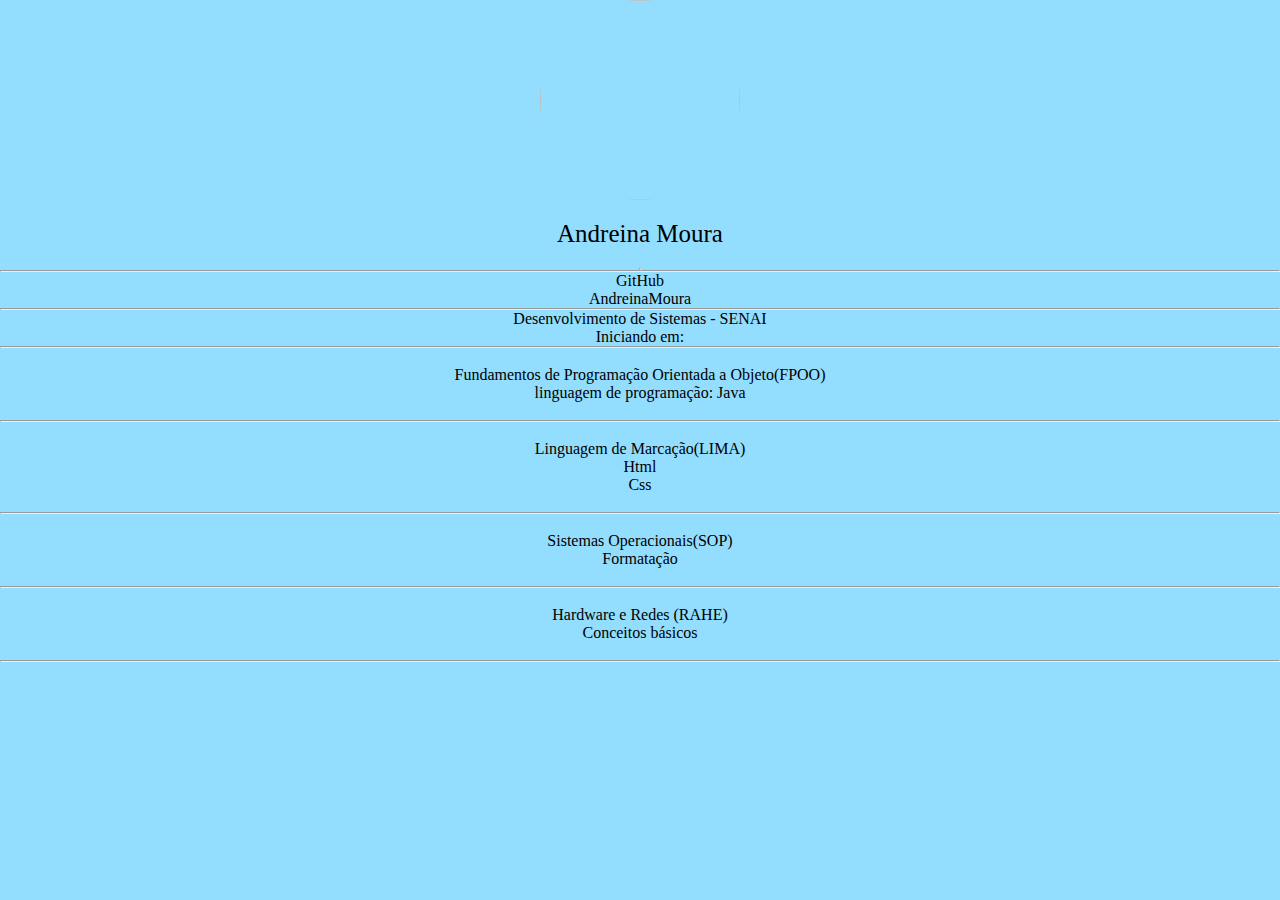
==== index.html @ cfced474 "Projeto" ====
<html lang="en">
<head>
    <meta charset="UTF-8">
    <meta http-equiv="X-UA-Compatible" content="IE=edge">
    <meta name="viewport" content="width=device-width, initial-scale=1.0">
    <link rel="stylesheet" href="style/style.css">
    <title>Andreina Moura</title>
</head>
<body>
    <header>
        <div >
            <img class="image" src="../pasta aleatória/img/img.png"/>
        </div>
        <div class="titulo">
            <p>Andreina Moura</p>
        </div>   
        <hr>    
    </header>
    <div class="textinho">
        <hr>
        <p>GitHub</p>
        <p>AndreinaMoura</p>
        <hr>
        <p>Desenvolvimento de Sistemas - SENAI</p>
        <p>Iniciando em:<br></p>
        <hr>
        <div>
            <p><br>Fundamentos de Programação Orientada a Objeto(FPOO)</p>
            <p>linguagem de programação: Java</p>
            <p><br></p>
        </div>
        <hr>
        <div>
            <p><br>Linguagem de Marcação(LIMA)</p>
            <p>Html</p>
            <p>Css</p>
            <p><br></p>
        </div>
        <hr>
        <div>
            <p><br>Sistemas Operacionais(SOP)</p>
            <p>Formatação</p>
            <p><br></p>
        </div>
        <hr>
        <div>
            <p><br>Hardware e Redes (RAHE)</p>
            <p>Conceitos básicos</p>
            <p><br></p>
        </div>
        <hr>
    </div>
</body>
</html>
---- style/style.css ----
*{
    margin: 0;
    padding: 0;
    background-color:rgb(147, 221, 255);
}

header{
    display: flex;
    height: 30%;
    align-items: center;
    flex-direction: column;
    justify-content:space-between;
}

.image{
    display: flex;
    align-items: center;
    height: 200px;
    width: 200px;
    border-radius: 100%;
}

.textinho{
    display: flex;
    color: black;
    text-align: center;
    flex-direction: column;
}
.titulo{
    font-size:25px;
    display: flex;
    color: black;
}
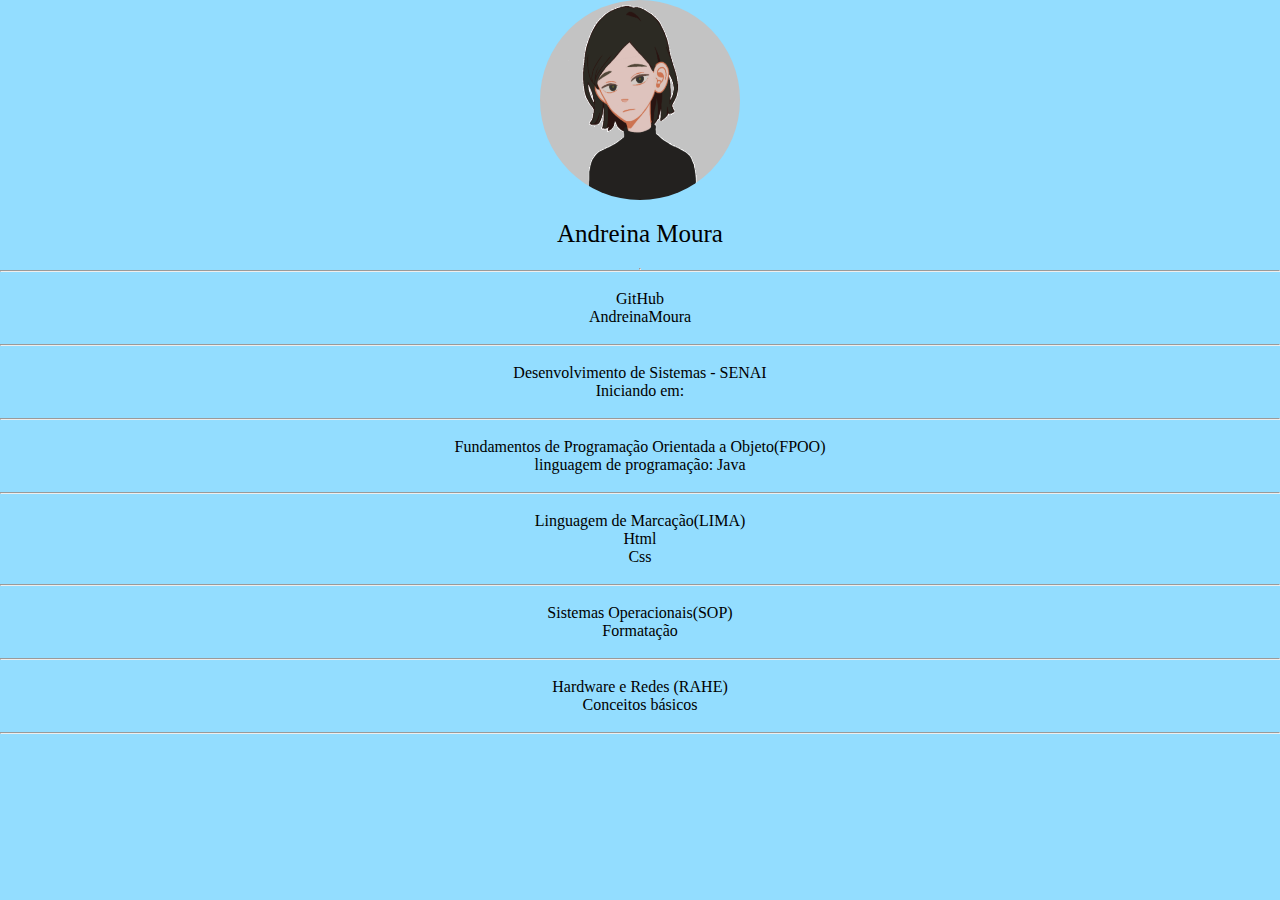
==== commit 35b74421: "Projeto" ====
--- a/index.html
+++ b/index.html
@@ -9,7 +9,7 @@
 <body>
     <header>
         <div >
-            <img class="image" src="../pasta aleatória/img/img.png"/>
+            <img class="image" src="img/img.png"/>
         </div>
         <div class="titulo">
             <p>Andreina Moura</p>
@@ -18,11 +18,15 @@
     </header>
     <div class="textinho">
         <hr>
+		<p><br></p>
         <p>GitHub</p>
         <p>AndreinaMoura</p>
+		<p><br></p>
         <hr>
+		<p><br></p>
         <p>Desenvolvimento de Sistemas - SENAI</p>
-        <p>Iniciando em:<br></p>
+        <p>Iniciando em:</p>
+		<p><br></p>
         <hr>
         <div>
             <p><br>Fundamentos de Programação Orientada a Objeto(FPOO)</p>
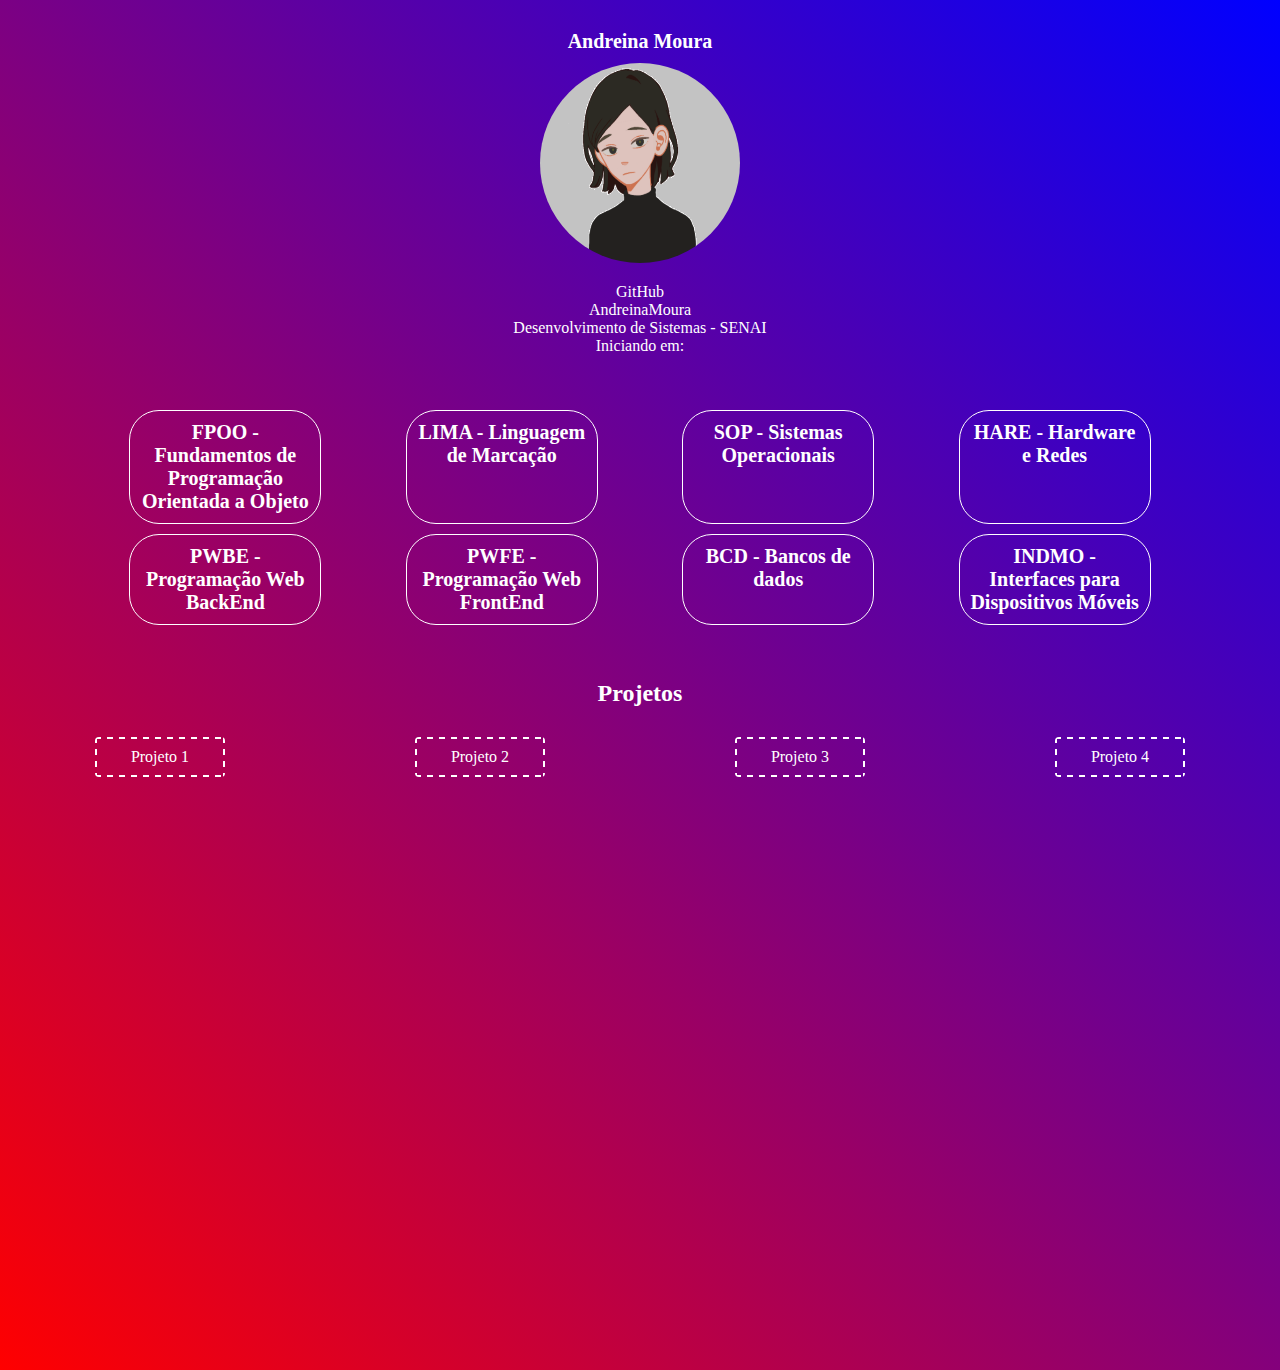
==== commit db289e6a: "projeto" ====
--- a/index.html
+++ b/index.html
@@ -1,58 +1,100 @@
 <html lang="en">
+
 <head>
     <meta charset="UTF-8">
     <meta http-equiv="X-UA-Compatible" content="IE=edge">
     <meta name="viewport" content="width=device-width, initial-scale=1.0">
-    <link rel="stylesheet" href="style/style.css">
+    <link rel="stylesheet" href="style.css">
     <title>Andreina Moura</title>
 </head>
+
 <body>
-    <header>
-        <div >
-            <img class="image" src="img/img.png"/>
-        </div>
+    <div class="header">
         <div class="titulo">
             <p>Andreina Moura</p>
-        </div>   
-        <hr>    
-    </header>
+        </div>
+        <div>
+            <img class="image" src="./img/img.png" />
+        </div>
+    </div>
     <div class="textinho">
-        <hr>
-		<p><br></p>
         <p>GitHub</p>
-        <p>AndreinaMoura</p>
-		<p><br></p>
-        <hr>
-		<p><br></p>
+        <a href="https://github.com/AndreinaMoura">AndreinaMoura</a>
         <p>Desenvolvimento de Sistemas - SENAI</p>
         <p>Iniciando em:</p>
-		<p><br></p>
-        <hr>
-        <div>
-            <p><br>Fundamentos de Programação Orientada a Objeto(FPOO)</p>
-            <p>linguagem de programação: Java</p>
-            <p><br></p>
+    </div>
+    <main>
+        <div class="box">
+            <div class="card c">
+                <p class="titulo" id="mat">FPOO - Fundamentos de Programação Orientada a Objeto</p>
+                <p id="p"></p>
+            </div>
+            <div class="card c2">
+                <p class="titulo" id="mat2">LIMA - Linguagem de Marcação</p>
+                <p id="p2"></p>
+            </div>
+            <div class="card c3">
+                <p class="titulo" id="mat3">SOP - Sistemas Operacionais</p>
+                <p id="p3"></p>
+            </div>
+            <div class="card c4">
+                <p class="titulo" id="mat4">HARE - Hardware e Redes</p>
+                <p id="p4"></p>
+            </div>
         </div>
-        <hr>
-        <div>
-            <p><br>Linguagem de Marcação(LIMA)</p>
-            <p>Html</p>
-            <p>Css</p>
-            <p><br></p>
-        </div>
-        <hr>
-        <div>
-            <p><br>Sistemas Operacionais(SOP)</p>
-            <p>Formatação</p>
-            <p><br></p>
-        </div>
-        <hr>
-        <div>
-            <p><br>Hardware e Redes (RAHE)</p>
-            <p>Conceitos básicos</p>
-            <p><br></p>
-        </div>
-        <hr>
+        <div class="box">
+            <div class="card c5">
+                <p class="titulo" id="mat5">PWBE - Programação Web BackEnd</p>
+                <p id="p5"></p>
+                <p id="p6"></p>
+                <p id="p7"></p>
+                <p id="p8"></p>
+            </div>
+            <div class="card c6">
+                <p class="titulo" id="mat6">PWFE - Programação Web FrontEnd</p>
+                <p id="p9"></p>
+                <p id="p10"></p>
+                <p id="p11"></p>
+                <p id="p12"></p>
+            </div>
+            <div class="card c7">
+                <p class="titulo" id="mat7">BCD - Bancos de dados</p>
+                <p id="p13"></p>
+                <p id="p14"></p>
+                <p id="p15"></p>
+                <p id="p16"></p>
+            </div>
+            <div class="card c8">
+                <p class="titulo" id="mat8">INDMO - Interfaces para Dispositivos Móveis</p>
+                <p id="p17"></p>
+                <p id="p18"></p>
+                <p id="p19"></p>
+                <p id="p20"></p>
+            </div>
+    </main>
+    </div>
+    <h2>Projetos</h2>
+    <!-- <div class="box">
+        <div class="cad"><a onClick="projeto1()" href="">Projeto 1</a></div>
+        <div class="cad"><a onClick="projeto2()" href="../back/projetoWhatsapp/whatsapp/pastinha/pagina1.html">Projeto
+                2</a></div>
+        <div class="cad"><a onClick="projeto3()" href="../back/projetoPinterest/pinterest/home.html">Projeto 3</a></div>
+        <div class="cad"><a onClick="projeto4()"
+                href="../back/projetoJava/projeto/ProjetoMercado/bin/visao/LoginForm.class">Projeto 4</a></div>
+    </div> -->
+    <div class="box">
+        <div class="cad"><a onClick="projeto1()" ondblClick="fechaProjeto()">Projeto 1</a></div>
+        <div class="cad"><a onClick="projeto2()" ondblClick="fechaProjeto()">Projeto
+                2</a></div>
+        <div class="cad"><a onClick="projeto3()" ondblClick="fechaProjeto()">Projeto 3</a></div>
+        <div class="cad"><a onClick="projeto4()" ondblClick="fechaProjeto()">Projeto 4</a></div>
+    </div>
+    <div class="preview model">
+        <p id="preview"></p>
+        <p id="text"></p>
+        <img src="" alt="" id="imagens">
     </div>
 </body>
+<script src="script.js"></script>
+
 </html>--- a/style.css
+++ b/style.css
@@ -0,0 +1,137 @@
+* {
+    margin: 0;
+    padding: 0;
+    box-sizing: border-box;
+}
+
+body {
+    height: 150vh;
+    width: 100vw;
+    background-repeat: no-repeat;
+    background: linear-gradient(45deg, red, blue) border-box; 
+    color: white;
+    align-items: center;
+} 
+
+main{
+  margin: 50px;
+}
+
+.header {
+    align-items: center;
+    display: flex;
+    flex-direction: column;
+    margin: 20px;
+}
+
+.header p{
+  margin: 10px;
+}
+
+.image {
+    display: flex;
+    align-items: center;
+    height: 200px;
+    width: 200px;
+    border-radius: 100%;
+}
+
+.textinho {
+    display: flex;
+    color: white;
+    text-align: center;
+    flex-direction: column;
+}
+
+.titulo {
+    font-size: 20px;
+    font-weight: bold;
+    color: white;
+    display: flex;
+    flex-direction: row;
+    text-align: center;
+    display: contents;
+}
+
+.card {
+    border: 1px solid;
+    border-radius: 30px;
+    padding: 10px;
+    width: 15vw;
+    margin: 5px;
+    text-align: center;
+}
+
+.box {
+    display: flex;
+    flex-wrap: wrap;
+    justify-content: space-evenly;
+}
+
+a {
+    text-decoration: none;
+    color: white;
+}
+
+a:hover {
+    cursor: pointer;
+}
+.cad {
+    margin:auto;
+    height:40px;
+    width:130px;
+    border-radius:4px;
+    text-align: center;
+    display: table;
+    font-size:1em;
+    background: -webkit-linear-gradient(left, #fff 50%, transparent 50%), 
+    -webkit-linear-gradient(left, #fff 50%, transparent 50%), 
+    -webkit-linear-gradient(top, #fff 50%, transparent 50%), 
+    -webkit-linear-gradient(top, #fff 50%, transparent 50%);
+  }
+  .cad a {
+    display: table-cell;
+    vertical-align: middle;
+    text-decoration:none;
+  }
+  .cad {
+    background-size: 12px 2px, 12px 2px, 2px 12px, 2px 12px;
+    background-repeat: repeat-x, repeat-x, repeat-y, repeat-y;
+    background-position: 0 0, left bottom, 0 0, right 0;
+  }
+  .cad:hover {
+    -webkit-animation: anima-borda 10s linear infinite;
+            animation: anima-borda 10s linear infinite;
+  }
+  @-webkit-keyframes anima-borda {
+    0% {
+      background-position: 0 0, left bottom, 0 0, right 0;
+    }
+    100% {
+      background-position: 1000px 0, -1000px bottom, 0 -1000px, right 1000px;
+    }
+  }
+  @keyframes animaborda {
+    0% {
+      background-position: 0 0, left bottom, 0 0, right 0;
+    }
+    100% {
+      background-position: 1000px 0, -1000px bottom, 0 -1000px, right 1000px;
+    }
+  }
+  h2{
+    text-align: center;
+    margin: 30px;
+  }
+  /* .model{
+    display: none;
+    visibility: hidden;
+  } */
+
+  .preview{
+    align-items: center;
+    display: flex;
+    justify-content: center;
+    flex-direction: column;
+    margin: 40px;
+  }